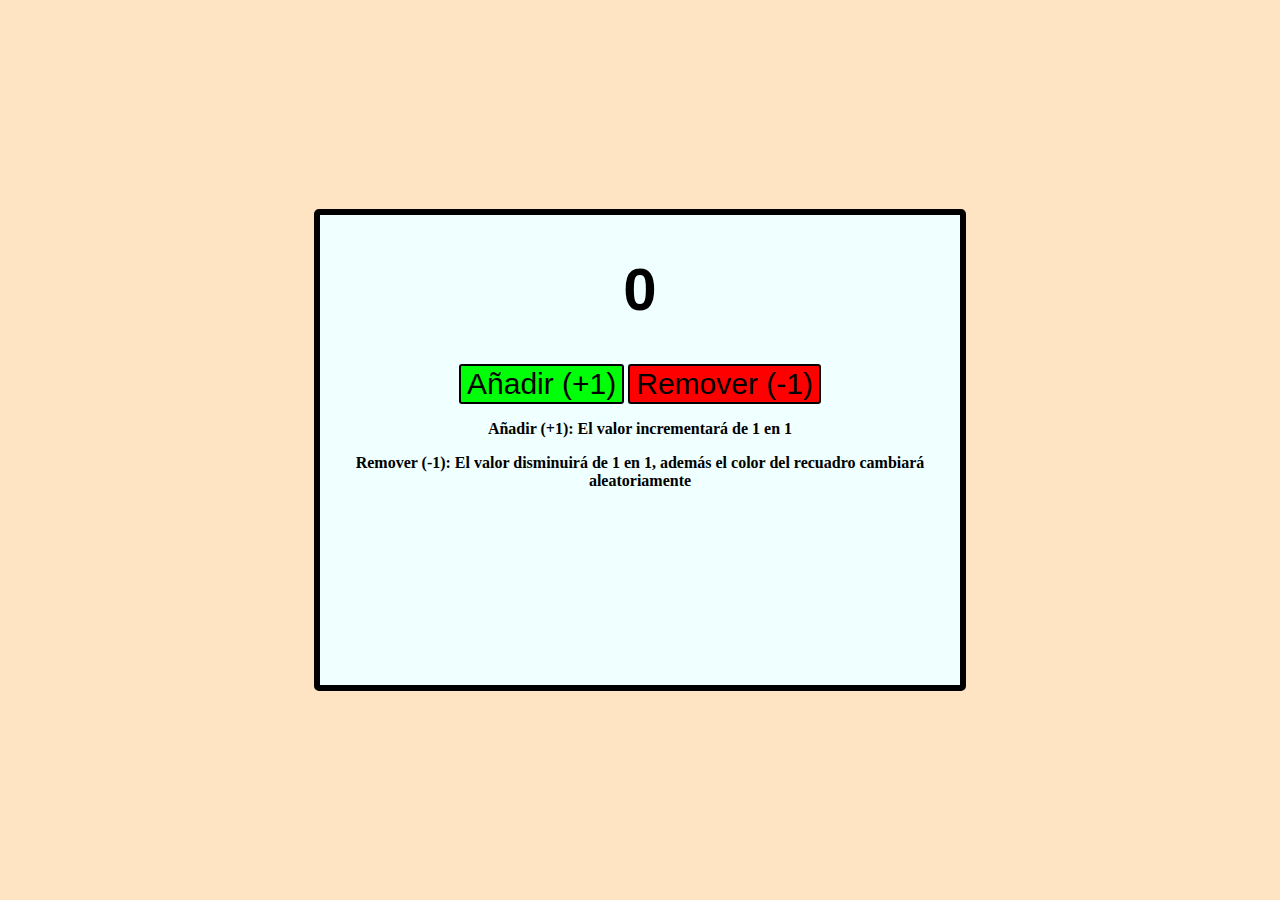
==== Buttonclicker/BCHexadecimal/index.html @ c888ff04 "UPDATE: Button clicker en Hexadecimal y RGB" ====
<!DOCTYPE html>
<html lang="en">
<head>
    <meta charset="UTF-8">
    <meta name="viewport" content="width=device-width, initial-scale=1.0">
    <title>Hola</title>
    <link rel="stylesheet" href="style.css">
</head>
<body>
    <h1></h1>
    <div class="boton">
        <h1 id="contador">0</h1>
        <button id="add1" tabindex="-1" onclick="Aumento()">Añadir (+1)</button>
        <button id="rem1" tabindex="-1" onclick="Disminucion()">Remover (-1)</button>
        <p><strong>Añadir (+1): El valor incrementará de 1 en 1</strong></p>
        <p><strong>Remover (-1): El valor disminuirá de 1 en 1, además el color del recuadro cambiará aleatoriamente</strong></p>
    </div>
    <script src="main.js"></script>
</body>
</html>
---- Buttonclicker/BCHexadecimal/style.css ----
body{
    background-color: bisque;
    text-align: center;
    
}

div.boton > button#add1{
    transition: 0.1s;
    background-color: rgb(0, 255, 8);
    border: solid 2px black;
    border-radius: 3px;
    font-size: 30px;
}
div.boton > button#add1:hover{
    transition: 0.1s;
    background-color: rgb(15, 216, 21);
}
div.boton > button#add1:active{
    transition: 0.1s;
    background-color: rgb(243, 255, 69);
}

div.boton > button#rem1{
    transition: 0.1s;
    background-color: rgb(255, 0, 0);
    border: solid 2px black;
    border-radius: 3px;
    font-size: 30px;
}
div.boton > button#rem1:hover{
    transition: 0.1s;
    background-color: rgb(221, 20, 20);
}
div.boton > button#rem1:active{
    transition: 0.1s;
    background-color: rgb(247, 128, 24);
}

div.boton{
    background-color: azure;
    position: absolute;
    top: 50%;
    left: 50%;
    transform: translate(-50%, -50%);
    border: solid 6px black;
    border-radius: 5px;
    padding-bottom: 20px;
    height: 50%;
    width: 50%;
}

h1#contador{
    font-size: 60px;
    font-family: 'Lucida Sans', 'Lucida Sans Regular', 'Lucida Grande', 'Lucida Sans Unicode', Geneva, Verdana, sans-serif;
}
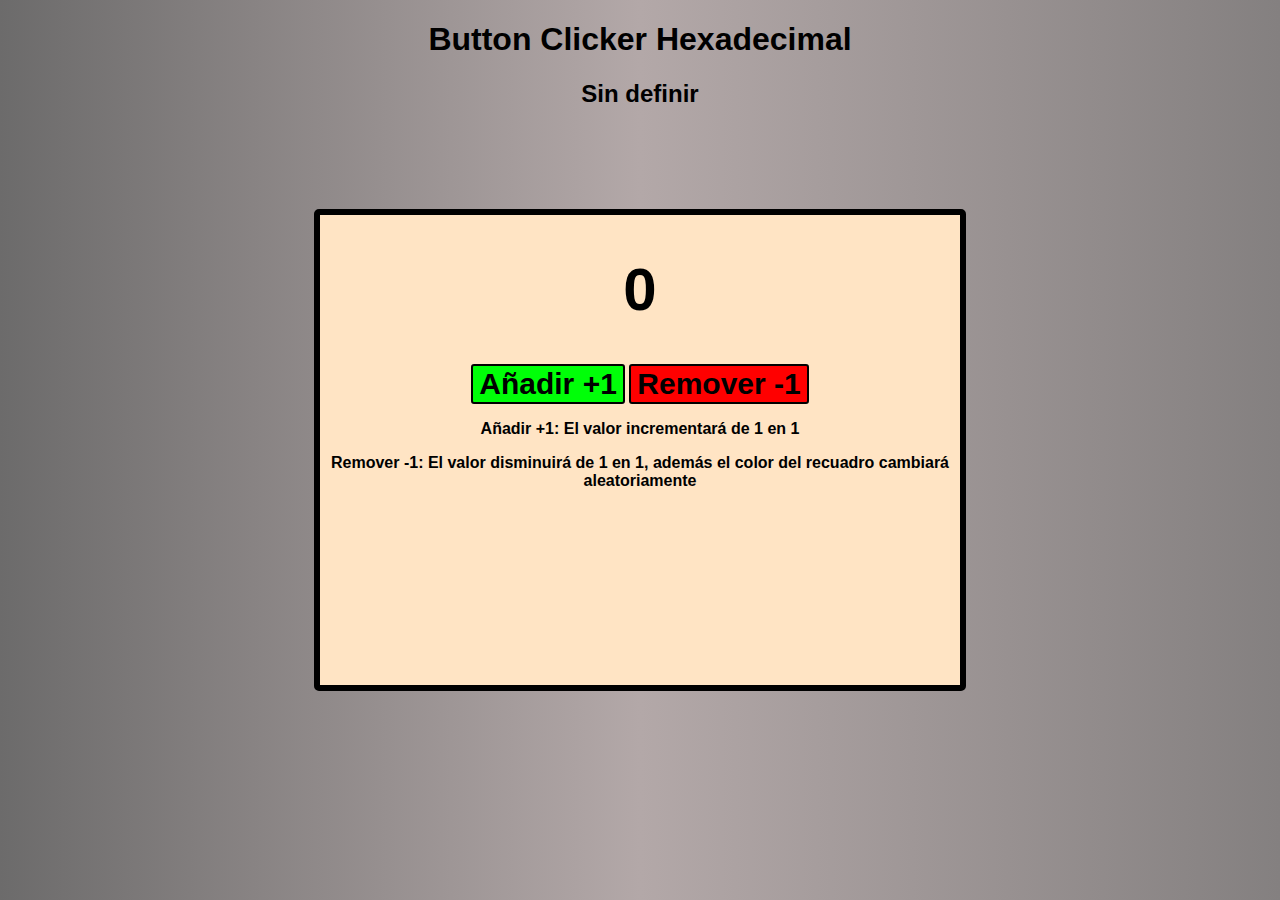
==== commit f8719fa2: "Implementaciones y correcciones" ====
--- a/Buttonclicker/BCHexadecimal/index.html
+++ b/Buttonclicker/BCHexadecimal/index.html
@@ -3,17 +3,18 @@
 <head>
     <meta charset="UTF-8">
     <meta name="viewport" content="width=device-width, initial-scale=1.0">
-    <title>Hola</title>
+    <title>ButtonClicker Hexadecimal</title>
     <link rel="stylesheet" href="style.css">
 </head>
 <body>
-    <h1></h1>
+    <h1>Button Clicker Hexadecimal</h1>
+    <h2 id="rgbvalor">Sin definir</h2>
     <div class="boton">
         <h1 id="contador">0</h1>
-        <button id="add1" tabindex="-1" onclick="Aumento()">Añadir (+1)</button>
-        <button id="rem1" tabindex="-1" onclick="Disminucion()">Remover (-1)</button>
-        <p><strong>Añadir (+1): El valor incrementará de 1 en 1</strong></p>
-        <p><strong>Remover (-1): El valor disminuirá de 1 en 1, además el color del recuadro cambiará aleatoriamente</strong></p>
+        <button id="add1" tabindex="-1" onclick="Aumento()">Añadir +1</button>
+        <button id="rem1" tabindex="-1" onclick="Disminucion()">Remover -1</button>
+        <p>Añadir +1: El valor incrementará de 1 en 1</p>
+        <p>Remover -1: El valor disminuirá de 1 en 1, además el color del recuadro cambiará aleatoriamente</p>
     </div>
     <script src="main.js"></script>
 </body>
--- a/Buttonclicker/BCHexadecimal/style.css
+++ b/Buttonclicker/BCHexadecimal/style.css
@@ -1,7 +1,7 @@
 body{
-    background-color: bisque;
+    background-image: linear-gradient(to left, rgb(132, 128, 128), rgb(179, 168, 168), rgb(108, 107, 107));
     text-align: center;
-    
+    font-family: 'Lucida Sans', 'Lucida Sans Regular', 'Lucida Grande', 'Lucida Sans Unicode', Geneva, Verdana, sans-serif;
 }
 
 div.boton > button#add1{
@@ -10,6 +10,7 @@
     border: solid 2px black;
     border-radius: 3px;
     font-size: 30px;
+    font-weight: bold;
 }
 div.boton > button#add1:hover{
     transition: 0.1s;
@@ -26,6 +27,7 @@
     border: solid 2px black;
     border-radius: 3px;
     font-size: 30px;
+    font-weight: bold;
 }
 div.boton > button#rem1:hover{
     transition: 0.1s;
@@ -37,7 +39,7 @@
 }
 
 div.boton{
-    background-color: azure;
+    background-color:bisque;
     position: absolute;
     top: 50%;
     left: 50%;
@@ -47,6 +49,7 @@
     padding-bottom: 20px;
     height: 50%;
     width: 50%;
+    font-weight: bold;
 }
 
 h1#contador{
